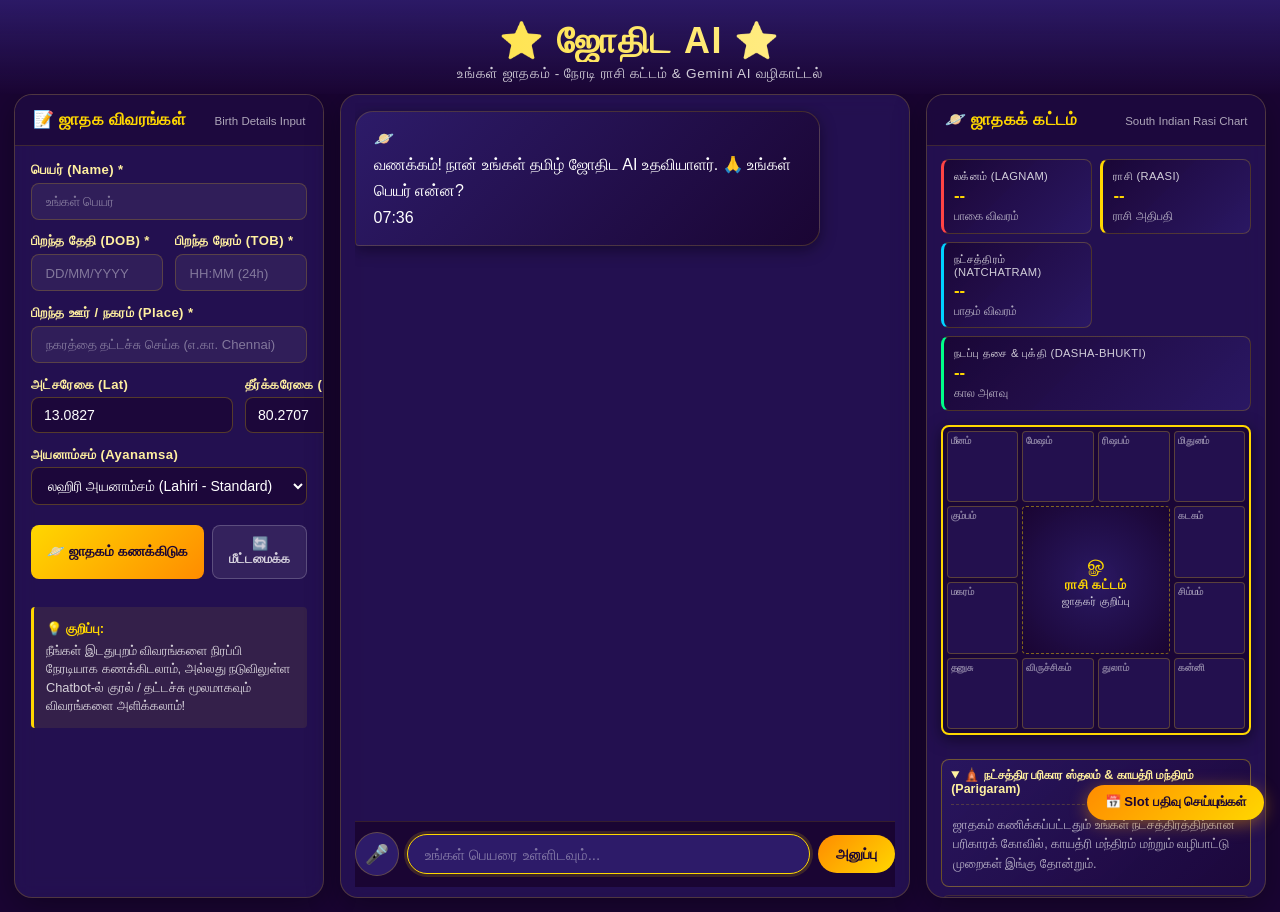
==== index.html @ 0ad0a8df "Initial commit: Vedic Astrology Chatbot with Gemini AI, Tamil Voice, 3-Panel UI, Parigaram & Admin P" ====
<!DOCTYPE html>
<html lang="ta">

<head>
  <meta charset="UTF-8">
  <meta name="viewport" content="width=device-width, initial-scale=1.0, maximum-scale=1.0, user-scalable=no">
  <meta name="theme-color" content="#1a0533">
  <title>ஜோதிடம் - AI Chatbot & ஜாதகக் கட்டம்</title>
  <link rel="icon" href="data:image/svg+xml,<svg xmlns=%22http://www.w3.org/2000/svg%22 viewBox=%220 0 100 100%22><text y=%22.9em%22 font-size=%2290%22>⭐</text></svg>">
  <link rel="stylesheet" href="assets/css/style.css">
</head>

<body>

  <!-- Sparkle particle container -->
  <div class="sparkle-container" id="sparkleContainer"></div>

  <!-- Header -->
  <header class="header">
    <div class="header-inner">
      <h1 class="shimmer-title">⭐ ஜோதிட AI ⭐</h1>
      <p class="subtitle">உங்கள் ஜாதகம் - நேரடி ராசி கட்டம் & Gemini AI வழிகாட்டல்</p>
    </div>

    <!-- Mobile Navigation Tabs (visible on screens <= 992px) -->
    <nav class="mobile-tabs" id="mobileTabs" aria-label="Mobile Navigation">
      <button type="button" class="tab-btn" data-target="inputPanel">📝 விவரங்கள்</button>
      <button type="button" class="tab-btn active" data-target="chatPanel">💬 உரையாடல்</button>
      <button type="button" class="tab-btn" data-target="kattamPanel">🪐 ராசி கட்டம்</button>
    </nav>
  </header>

  <!-- 3-Panel Dashboard Layout -->
  <main class="astro-dashboard-layout">

    <!-- ========================================================
         LEFT PANEL: Data Input Screen (ஜாதக விவரங்கள் உள்ளீடு)
         ======================================================== -->
    <aside class="dashboard-panel left-panel" id="inputPanel">
      <div class="panel-header">
        <h2>📝 ஜாதக விவரங்கள்</h2>
        <span class="panel-sub">Birth Details Input</span>
      </div>

      <form id="leftInputForm" class="left-form" autocomplete="off" onsubmit="return false;">
        <div class="form-field">
          <label for="lpName">பெயர் (Name) *</label>
          <input type="text" id="lpName" placeholder="உங்கள் பெயர்" required>
        </div>

        <div class="form-row">
          <div class="form-field">
            <label for="lpDob">பிறந்த தேதி (DOB) *</label>
            <input type="text" id="lpDob" placeholder="DD/MM/YYYY" required>
          </div>
          <div class="form-field">
            <label for="lpTob">பிறந்த நேரம் (TOB) *</label>
            <input type="text" id="lpTob" placeholder="HH:MM (24h)" required>
          </div>
        </div>

        <div class="form-field" style="position: relative;">
          <label for="lpPob">பிறந்த ஊர் / நகரம் (Place) *</label>
          <input type="text" id="lpPob" placeholder="நகரத்தை தட்டச்சு செய்க (எ.கா. Chennai)" required>
          <div id="leftCityDropdown" class="city-dropdown hidden"></div>
        </div>

        <div class="form-row">
          <div class="form-field">
            <label for="lpLat">அட்சரேகை (Lat)</label>
            <input type="number" step="0.0001" id="lpLat" placeholder="13.0827" value="13.0827">
          </div>
          <div class="form-field">
            <label for="lpLon">தீர்க்கரேகை (Lon)</label>
            <input type="number" step="0.0001" id="lpLon" placeholder="80.2707" value="80.2707">
          </div>
        </div>

        <div class="form-field">
          <label for="lpAyan">அயனாம்சம் (Ayanamsa)</label>
          <select id="lpAyan">
            <option value="lahiri" selected>லஹிரி அயனாம்சம் (Lahiri - Standard)</option>
            <option value="kp">KP அயனாம்சம் (KP Krishnamurti)</option>
          </select>
        </div>

        <div class="left-btn-group">
          <button type="button" id="leftCalcBtn" class="btn-calc">
            🪐 ஜாதகம் கணக்கிடுக
          </button>
          <button type="button" id="leftResetBtn" class="btn-reset">
            🔄 மீட்டமைக்க
          </button>
        </div>
      </form>

      <!-- Quick Tips Card -->
      <div class="quick-tips-card">
        <h4>💡 குறிப்பு:</h4>
        <p>நீங்கள் இடதுபுறம் விவரங்களை நிரப்பி நேரடியாக கணக்கிடலாம், அல்லது நடுவிலுள்ள Chatbot-ல் குரல் / தட்டச்சு மூலமாகவும் விவரங்களை அளிக்கலாம்!</p>
      </div>
    </aside>

    <!-- ========================================================
         CENTER PANEL: Chatbot Screen (உரையாடல் பகுதி)
         ======================================================== -->
    <section class="dashboard-panel center-panel active-mobile-panel" id="chatPanel">
      <div class="chat-container">
        <div id="chatMessages" class="chat-messages"></div>

        <!-- City autocomplete dropdown inside chat -->
        <div id="cityDropdown" class="city-dropdown hidden"></div>

        <!-- 5-Second Voice Silence Countdown Banner -->
        <div id="voiceCountdownBanner" class="voice-countdown-banner hidden">
          <span class="countdown-pulse">🔴</span>
          <span id="voiceCountdownText">குரல் கேட்கப்படுகிறது... பேசுங்கள்</span>
          <button type="button" id="voiceSendNowBtn" class="btn-voice-send-now">உடனே அனுப்பு ↵</button>
        </div>

        <!-- Chat input area -->
        <div class="chat-input-area">
          <button type="button" id="micBtn" class="mic-btn" title="குரல் உள்ளீடு / Voice input (ta-IN)">🎤</button>
          <input type="text" id="userInput" placeholder="உங்கள் கேள்வியை தட்டச்சு செய்யவும் அல்லது பேசவும்..." autocomplete="off"
            autocorrect="off" spellcheck="false">
          <button type="button" id="sendBtn" class="send-btn">அனுப்பு</button>
        </div>

        <!-- Typing indicator -->
        <div id="typingDots" class="typing-dots hidden">
          <span></span><span></span><span></span>
        </div>
      </div>
    </section>

    <!-- ========================================================
         RIGHT PANEL: Jadhagam Kattam & Tamil Details (ராசி கட்டம்)
         ======================================================== -->
    <aside class="dashboard-panel right-panel" id="kattamPanel">
      <div class="panel-header">
        <h2>🪐 ஜாதகக் கட்டம்</h2>
        <span class="panel-sub">South Indian Rasi Chart</span>
      </div>

      <!-- Prominent Tamil Astrology Cards: Raasi, Natchatram, Laknam, Dasha -->
      <div class="astrometa-grid">
        <div class="astrometa-card lagnam-card">
          <div class="meta-label">லக்னம் (Lagnam)</div>
          <div class="meta-val" id="metaLaknam">--</div>
          <div class="meta-sub" id="metaLaknamSub">பாகை விவரம்</div>
        </div>

        <div class="astrometa-card raasi-card">
          <div class="meta-label">ராசி (Raasi)</div>
          <div class="meta-val" id="metaRaasi">--</div>
          <div class="meta-sub" id="metaRaasiLord">ராசி அதிபதி</div>
        </div>

        <div class="astrometa-card natchatram-card">
          <div class="meta-label">நட்சத்திரம் (Natchatram)</div>
          <div class="meta-val" id="metaNatchatram">--</div>
          <div class="meta-sub" id="metaNatchatramPada">பாதம் விவரம்</div>
        </div>

        <div class="astrometa-card dasha-card">
          <div class="meta-label">நடப்பு தசை & புக்தி (Dasha-Bhukti)</div>
          <div class="meta-val" id="metaDasha">--</div>
          <div class="meta-sub" id="metaDashaEnd">கால அளவு</div>
        </div>
      </div>

      <!-- Traditional South Indian 4x4 Rasi Kattam (தென்னிந்திய முறை ராசி கட்டம்) -->
      <div class="kattam-wrapper">
        <div class="south-indian-chart" id="southIndianChart">
          <!-- Row 1 -->
          <div class="chart-cell cell-11" data-sign="11" id="cell-11">
            <span class="cell-sign-name">மீனம்</span>
            <div class="cell-planets" id="planets-11"></div>
          </div>
          <div class="chart-cell cell-0" data-sign="0" id="cell-0">
            <span class="cell-sign-name">மேஷம்</span>
            <div class="cell-planets" id="planets-0"></div>
          </div>
          <div class="chart-cell cell-1" data-sign="1" id="cell-1">
            <span class="cell-sign-name">ரிஷபம்</span>
            <div class="cell-planets" id="planets-1"></div>
          </div>
          <div class="chart-cell cell-2" data-sign="2" id="cell-2">
            <span class="cell-sign-name">மிதுனம்</span>
            <div class="cell-planets" id="planets-2"></div>
          </div>

          <!-- Row 2 -->
          <div class="chart-cell cell-10" data-sign="10" id="cell-10">
            <span class="cell-sign-name">கும்பம்</span>
            <div class="cell-planets" id="planets-10"></div>
          </div>
          <!-- Center 2x2 cell -->
          <div class="chart-cell chart-center">
            <div class="center-content">
              <span class="center-om">ௐ</span>
              <span class="center-title">ராசி கட்டம்</span>
              <span class="center-native" id="centerNativeName">ஜாதகர் குறிப்பு</span>
            </div>
          </div>
          <div class="chart-cell cell-3" data-sign="3" id="cell-3">
            <span class="cell-sign-name">கடகம்</span>
            <div class="cell-planets" id="planets-3"></div>
          </div>

          <!-- Row 3 -->
          <div class="chart-cell cell-9" data-sign="9" id="cell-9">
            <span class="cell-sign-name">மகரம்</span>
            <div class="cell-planets" id="planets-9"></div>
          </div>
          <div class="chart-cell cell-4" data-sign="4" id="cell-4">
            <span class="cell-sign-name">சிம்மம்</span>
            <div class="cell-planets" id="planets-4"></div>
          </div>

          <!-- Row 4 -->
          <div class="chart-cell cell-8" data-sign="8" id="cell-8">
            <span class="cell-sign-name">தனுசு</span>
            <div class="cell-planets" id="planets-8"></div>
          </div>
          <div class="chart-cell cell-7" data-sign="7" id="cell-7">
            <span class="cell-sign-name">விருச்சிகம்</span>
            <div class="cell-planets" id="planets-7"></div>
          </div>
          <div class="chart-cell cell-6" data-sign="6" id="cell-6">
            <span class="cell-sign-name">துலாம்</span>
            <div class="cell-planets" id="planets-6"></div>
          </div>
          <div class="chart-cell cell-5" data-sign="5" id="cell-5">
            <span class="cell-sign-name">கன்னி</span>
            <div class="cell-planets" id="planets-5"></div>
          </div>
        </div>
      </div>

      <!-- Graha Positions & Dosha Chips Summary -->
      <div class="kattam-footer">
        <div id="doshaBadges" class="dosha-badges-row"></div>

        <!-- 27 Nakshatra Parigaram Sthalam Card -->
        <details class="graha-details-accordion parigaram-accordion" id="parigaramAccordion" open>
          <summary>🛕 நட்சத்திர பரிகார ஸ்தலம் & காயத்ரி மந்திரம் (Parigaram)</summary>
          <div id="parigaramContainer" class="parigaram-card-body">
            <p style="color: rgba(255,255,255,0.65); font-size: 0.8rem; padding: 4px 0;">
              ஜாதகம் கணிக்கப்பட்டதும் உங்கள் நட்சத்திரத்திற்கான பரிகாரக் கோவில், காயத்ரி மந்திரம் மற்றும் வழிபாட்டு முறைகள் இங்கு தோன்றும்.
            </p>
          </div>
        </details>

        <details class="graha-details-accordion">
          <summary>🪐 கிரக நிலைகள் மற்றும் பாகைகள் (Planetary Longitudes)</summary>
          <div id="grahaDegreesTable" class="graha-table-container"></div>
        </details>
      </div>

    </aside>

  </main>

  <!-- Floating booking button -->
  <button id="floatingBookBtn" class="floating-book-btn" title="Slot பதிவு செய்யுங்கள்">
    📅 Slot பதிவு செய்யுங்கள்
  </button>

  <!-- Booking Modal -->
  <div id="bookingModal" class="modal hidden" role="dialog" aria-modal="true" aria-labelledby="modalTitle">
    <div class="modal-overlay" id="modalOverlay"></div>
    <div class="modal-content">
      <button class="modal-close" id="modalClose" aria-label="Close">✕</button>
      <h2 id="modalTitle">📅 ஜோதிட ஆலோசனை Slot பதிவு</h2>

      <!-- Step 1: Booking form -->
      <div id="bookingFormStep" class="modal-step">
        <form id="bookingForm" novalidate>
          <div class="form-group">
            <label for="bName">பெயர் *</label>
            <input type="text" id="bName" name="name" required placeholder="உங்கள் பெயர்">
          </div>
          <div class="form-group">
            <label for="bPhone">தொலைபேசி *</label>
            <input type="tel" id="bPhone" name="phone" required placeholder="+91 9XXXXXXXXX"
              pattern="[0-9+\s\-]{10,15}">
          </div>
          <div class="form-group">
            <label for="bEmail">மின்னஞ்சல்</label>
            <input type="email" id="bEmail" name="email" placeholder="your@email.com">
          </div>
          <div class="form-row">
            <div class="form-group">
              <label for="bDob">பிறந்த தேதி</label>
              <input type="text" id="bDob" name="dob" placeholder="DD/MM/YYYY" readonly>
            </div>
            <div class="form-group">
              <label for="bTob">பிறந்த நேரம்</label>
              <input type="text" id="bTob" name="tob" placeholder="HH:MM" readonly>
            </div>
          </div>
          <div class="form-group">
            <label for="bPob">பிறந்த இடம்</label>
            <input type="text" id="bPob" name="pob" placeholder="நகரம்" readonly>
          </div>
          <div class="form-row">
            <div class="form-group">
              <label for="bSlotDate">Slot தேதி *</label>
              <select id="bSlotDate" name="slot_date" required></select>
            </div>
            <div class="form-group">
              <label for="bSlotTime">Slot நேரம் *</label>
              <select id="bSlotTime" name="slot_time" required>
                <option value="">தேர்வு செய்யவும்</option>
                <option value="13:00">1:00 PM</option>
                <option value="13:30">1:30 PM</option>
                <option value="14:00">2:00 PM</option>
                <option value="14:30">2:30 PM</option>
                <option value="15:00">3:00 PM</option>
                <option value="15:30">3:30 PM</option>
                <option value="16:00">4:00 PM</option>
                <option value="16:30">4:30 PM</option>
                <option value="17:00">5:00 PM</option>
                <option value="17:30">5:30 PM</option>
                <option value="18:00">6:00 PM</option>
              </select>
            </div>
          </div>
          <div class="form-group">
            <label for="bQuestion">உங்கள் கேள்வி (விரும்பினால்)</label>
            <textarea id="bQuestion" name="question" rows="3"
              placeholder="திருமணம் / தொழில் / ஆரோக்யம்..."></textarea>
          </div>
          <div id="bookingError" class="form-error hidden"></div>
          <button type="submit" class="btn-primary" id="bookSubmitBtn">
            Slot பதிவு செய்யுங்கள் →
          </button>
        </form>
      </div>

      <!-- Step 2: Payment -->
      <div id="paymentStep" class="modal-step hidden">
        <div class="qr-section">
          <h3>✅ Slot பதிவு வெற்றிகரமாக முடிந்தது!</h3>
          <p id="bookingConfirmMsg" class="confirm-msg"></p>
          <hr>
          <h3>💳 UPI மூலம் கட்டணம் செலுத்துங்கள்</h3>
          <img src="assets/qr.png" alt="UPI QR Code" class="qr-img"
            onerror="this.src='data:image/svg+xml,<svg xmlns=%22http://www.w3.org/2000/svg%22 width=%22200%22 height=%22200%22><rect width=%22200%22 height=%22200%22 fill=%22%23f0f0f0%22/><text x=%2250%25%22 y=%2250%25%22 text-anchor=%22middle%22 dy=%22.3em%22 font-size=%2214%22>QR Placeholder</text></svg>'">
          <p class="upi-id">UPI ID: <strong>astrologer@upi</strong></p>
          <p class="upi-amount">தொகை: <strong>₹500</strong></p>
        </div>

        <div class="upload-section">
          <h4>💳 கட்டண விவரங்கள் & Screenshot (விருப்பமே / Optional)</h4>
          <p style="font-size: 0.8rem; color: rgba(255,255,255,0.75); margin-bottom: 0.75rem; line-height: 1.4;">
            கட்டணம் செலுத்திய பின் UPI Ref உள்ளிடலாம் அல்லது Screenshot பதிவேற்றலாம். (Screenshot கட்டாயமில்லை / Optional).
          </p>
          <div class="form-group">
            <label for="upiRef">UPI Reference Number (விரும்பினால்)</label>
            <input type="text" id="upiRef" placeholder="UPI Ref / Transaction ID (எ.கா. 4123XXXXXXXX)">
          </div>
          <div class="upload-drop-zone" id="uploadDropZone">
            <input type="file" id="screenshotInput" accept="image/jpeg,image/png,image/webp" hidden>
            <p>📷 Screenshot தேர்வு செய்யவும் (விரும்பினால்)</p>
            <button type="button" class="btn-secondary" id="pickFileBtn">கோப்பு தேர்வு</button>
            <p id="selectedFileName" class="file-name"></p>
          </div>
          <div id="uploadError" class="form-error hidden"></div>
          <button type="button" class="btn-primary" id="uploadBtn">
            உறுதிப்படுத்துக ✓ (Confirm Booking)
          </button>
        </div>

        <div id="paymentSuccessMsg" class="success-msg hidden">
          ✅ Payment screenshot பெறப்பட்டது. நாங்கள் சரிபார்த்து உறுதிப்படுத்துவோம்.
          <br>நன்றி! 🙏
        </div>
      </div>

    </div>
  </div>

  <!-- Hidden fields to carry chart data into booking -->
  <input type="hidden" id="chartLat" value="13.0827">
  <input type="hidden" id="chartLon" value="80.2707">
  <input type="hidden" id="chartTz" value="5.5">

  <!-- Astronomy library -->
  <script src="assets/js/astronomy.min.js"></script>

  <!-- KP Chart computation engine -->
  <script src="assets/js/chart.js"></script>

  <!-- Dosha analysis module -->
  <script src="assets/js/dosha.js"></script>

  <!-- Booking + payment UI -->
  <script src="assets/js/booking.js"></script>

  <!-- Main chat controller -->
  <script src="assets/js/chat.js"></script>

</body>

</html>
---- assets/css/style.css ----
/* ============================================================
   ASTRO CHATBOT — style.css
   Theme: Deep space purple/indigo bg, gold/saffron accents
   Mobile-first, smooth 60fps animations
   ============================================================ */

/* ---------- CSS custom properties ---------- */
:root {
  --bg-deep:      #1a0533;
  --bg-mid:       #2d1b69;
  --bg-card:      #3b2380;
  --gold:         #FFD700;
  --saffron:      #FF8C00;
  --gold-light:   #FFF0A0;
  --white:        #ffffff;
  --white-80:     rgba(255,255,255,0.80);
  --white-20:     rgba(255,255,255,0.20);
  --bubble-user-a:#FF8C00;
  --bubble-user-b:#FFD700;
  --bubble-bot-a: #2d1b69;
  --bubble-bot-b: #1a0533;
  --accent-red:   #ff3860;
  --radius-lg:    18px;
  --radius-md:    12px;
  --radius-sm:    8px;
  --shadow:       0 4px 24px rgba(0,0,0,0.45);
  --transition:   0.25s ease;
}

/* ---------- Reset & base ---------- */
*, *::before, *::after { box-sizing: border-box; margin: 0; padding: 0; }

html {
  font-size: 16px;
  scroll-behavior: smooth;
  -webkit-text-size-adjust: 100%;
}

body {
  font-family: 'Segoe UI', 'Noto Sans Tamil', Arial, sans-serif;
  background: var(--bg-deep);
  color: var(--white);
  min-height: 100dvh;
  display: flex;
  flex-direction: column;
  overflow-x: hidden;
  position: relative;
}

/* ============================================================
   SPARKLE PARTICLES
   ============================================================ */
.sparkle-container {
  position: fixed;
  inset: 0;
  pointer-events: none;
  z-index: 0;
  overflow: hidden;
}

.sparkle {
  position: absolute;
  width: 6px;
  height: 6px;
  border-radius: 50%;
  background: radial-gradient(circle, var(--gold) 0%, var(--saffron) 60%, transparent 100%);
  will-change: transform, opacity;
  animation: float-up 3s ease-out forwards;
}

.sparkle::after {
  content: '✦';
  position: absolute;
  top: -4px;
  left: -4px;
  font-size: 14px;
  color: var(--gold);
  opacity: 0.85;
}

@keyframes float-up {
  0%   { transform: translateY(0)   scale(1);   opacity: 0.9; }
  40%  { transform: translateY(-60px) scale(1.2); opacity: 0.7; }
  100% { transform: translateY(-160px) scale(0.4); opacity: 0; }
}

/* ============================================================
   STAR BURST ON CLICK / TAP
   ============================================================ */
.burst-star {
  position: fixed;
  width: 10px;
  height: 10px;
  border-radius: 50%;
  pointer-events: none;
  z-index: 9999;
  will-change: transform, opacity;
  background: var(--gold);
  animation: burst 0.6s ease-out forwards;
}

@keyframes burst {
  0%   { transform: translate(0, 0) scale(1);   opacity: 1; }
  100% { transform: translate(var(--tx), var(--ty)) scale(0.2); opacity: 0; }
}

/* ============================================================
   HEADER
   ============================================================ */
.header {
  position: relative;
  z-index: 10;
  text-align: center;
  padding: 1.25rem 1rem 0.75rem;
  background: linear-gradient(180deg, rgba(45,27,105,0.95) 0%, transparent 100%);
  user-select: none;
}

.shimmer-title {
  font-size: clamp(1.5rem, 5vw, 2.25rem);
  font-weight: 800;
  letter-spacing: 0.04em;
  background: linear-gradient(90deg, var(--gold) 0%, var(--white) 40%, var(--gold) 55%, var(--saffron) 80%, var(--gold) 100%);
  background-size: 300% 100%;
  -webkit-background-clip: text;
  -webkit-text-fill-color: transparent;
  background-clip: text;
  animation: shimmer 3.5s linear infinite;
  will-change: background-position;
}

@keyframes shimmer {
  0%   { background-position: 200% center; }
  100% { background-position: -200% center; }
}

.subtitle {
  color: var(--white-80);
  font-size: 0.85rem;
  margin-top: 0.25rem;
  letter-spacing: 0.05em;
}

/* ============================================================
   MOBILE NAVIGATION TABS (visible <= 992px)
   ============================================================ */
.mobile-tabs {
  display: none;
  gap: 6px;
  justify-content: center;
  margin-top: 0.65rem;
}

.mobile-tabs .tab-btn {
  background: rgba(45, 27, 105, 0.7);
  border: 1px solid rgba(255, 215, 0, 0.25);
  color: var(--white-80);
  padding: 6px 14px;
  border-radius: 20px;
  font-size: 0.85rem;
  font-weight: 600;
  cursor: pointer;
  transition: all var(--transition);
}

.mobile-tabs .tab-btn.active {
  background: linear-gradient(135deg, var(--gold) 0%, var(--saffron) 100%);
  color: var(--bg-deep);
  border-color: var(--gold);
  box-shadow: 0 0 12px rgba(255, 215, 0, 0.4);
}

/* ============================================================
   3-PANEL DASHBOARD LAYOUT
   ============================================================ */
.astro-dashboard-layout {
  position: relative;
  z-index: 10;
  display: grid;
  grid-template-columns: 310px 1fr 340px;
  gap: 16px;
  max-width: 1520px;
  margin: 0 auto;
  width: 100%;
  height: calc(100dvh - 82px);
  padding: 0 14px 14px;
  overflow: hidden;
}

.dashboard-panel {
  background: rgba(45, 27, 105, 0.55);
  backdrop-filter: blur(10px);
  -webkit-backdrop-filter: blur(10px);
  border: 1px solid rgba(255, 215, 0, 0.2);
  border-radius: var(--radius-lg);
  display: flex;
  flex-direction: column;
  overflow: hidden;
  box-shadow: 0 8px 32px rgba(0, 0, 0, 0.35);
  min-height: 0;
}

.panel-header {
  padding: 0.9rem 1.1rem;
  background: rgba(26, 5, 51, 0.6);
  border-bottom: 1px solid rgba(255, 215, 0, 0.15);
  display: flex;
  align-items: baseline;
  justify-content: space-between;
}

.panel-header h2 {
  font-size: 1.05rem;
  color: var(--gold);
  font-weight: 700;
  letter-spacing: 0.02em;
}

.panel-header .panel-sub {
  font-size: 0.72rem;
  color: var(--white-80);
  opacity: 0.8;
}

/* ============================================================
   LEFT PANEL: DATA INPUT SCREEN
   ============================================================ */
.left-panel {
  overflow-y: auto;
  scrollbar-width: thin;
  scrollbar-color: rgba(255, 215, 0, 0.3) transparent;
}

.left-panel::-webkit-scrollbar { width: 4px; }
.left-panel::-webkit-scrollbar-thumb { background: rgba(255, 215, 0, 0.3); border-radius: 4px; }

.left-form {
  padding: 1rem;
  display: flex;
  flex-direction: column;
  gap: 0.85rem;
}

.form-field {
  display: flex;
  flex-direction: column;
  gap: 0.3rem;
  position: relative;
}

.form-field label {
  font-size: 0.82rem;
  color: var(--gold-light);
  font-weight: 600;
}

.form-field input,
.form-field select {
  background: rgba(26, 5, 51, 0.7);
  border: 1px solid rgba(255, 215, 0, 0.25);
  border-radius: var(--radius-sm);
  color: #fff;
  padding: 0.55rem 0.75rem;
  font-size: 0.88rem;
  outline: none;
  transition: border-color var(--transition);
}

.form-field input:focus,
.form-field select:focus {
  border-color: var(--gold);
  box-shadow: 0 0 8px rgba(255, 215, 0, 0.25);
}

.form-field input::placeholder {
  color: rgba(255, 255, 255, 0.4);
  font-size: 0.82rem;
}

.form-field select option {
  background: var(--bg-deep);
  color: #fff;
}

.left-btn-group {
  display: flex;
  gap: 8px;
  margin-top: 0.4rem;
}

.btn-calc {
  flex: 2;
  background: linear-gradient(135deg, var(--gold) 0%, var(--saffron) 100%);
  color: var(--bg-deep);
  border: none;
  border-radius: var(--radius-sm);
  padding: 0.65rem 0.8rem;
  font-weight: 700;
  font-size: 0.88rem;
  cursor: pointer;
  transition: transform var(--transition), box-shadow var(--transition);
}

.btn-calc:hover {
  transform: translateY(-1px);
  box-shadow: 0 4px 14px rgba(255, 215, 0, 0.45);
}

.btn-reset {
  flex: 1;
  background: rgba(255, 255, 255, 0.08);
  border: 1px solid rgba(255, 255, 255, 0.2);
  color: var(--white-80);
  border-radius: var(--radius-sm);
  padding: 0.65rem 0.6rem;
  font-size: 0.82rem;
  font-weight: 600;
  cursor: pointer;
  transition: all var(--transition);
}

.btn-reset:hover {
  background: rgba(255, 255, 255, 0.15);
  color: #fff;
}

.quick-tips-card {
  margin: 0.75rem 1rem 1rem;
  padding: 0.75rem;
  background: rgba(255, 215, 0, 0.08);
  border-left: 3px solid var(--gold);
  border-radius: 4px;
  font-size: 0.8rem;
  line-height: 1.45;
}

.quick-tips-card h4 {
  color: var(--gold);
  font-size: 0.82rem;
  margin-bottom: 0.25rem;
}

.quick-tips-card p {
  color: var(--white-80);
}

/* ============================================================
   CENTER PANEL: CHAT SCREEN
   ============================================================ */
.center-panel {
  display: flex;
  flex-direction: column;
}

.center-panel .chat-container {
  height: 100%;
  max-width: 100%;
  padding: 0.5rem 0.85rem 0.65rem;
}

.center-panel .chat-messages {
  max-height: none;
}

/* 5-Second Voice Silence Countdown Banner */
.voice-countdown-banner {
  display: flex;
  align-items: center;
  justify-content: space-between;
  gap: 10px;
  background: linear-gradient(90deg, rgba(220, 20, 60, 0.35) 0%, rgba(255, 140, 0, 0.25) 100%);
  border: 1px solid rgba(255, 80, 80, 0.6);
  border-radius: var(--radius-md);
  padding: 0.5rem 0.85rem;
  margin-bottom: 0.5rem;
  animation: msg-in 0.25s ease-out;
}

.countdown-pulse {
  display: inline-block;
  font-size: 0.9rem;
  animation: pulse-ring 1s infinite;
}

@keyframes pulse-ring {
  0% { transform: scale(0.9); opacity: 0.7; }
  50% { transform: scale(1.2); opacity: 1; }
  100% { transform: scale(0.9); opacity: 0.7; }
}

#voiceCountdownText {
  flex: 1;
  font-size: 0.85rem;
  color: #fff;
  font-weight: 500;
}

.btn-voice-send-now {
  background: var(--gold);
  color: var(--bg-deep);
  border: none;
  border-radius: 20px;
  padding: 4px 12px;
  font-size: 0.78rem;
  font-weight: 700;
  cursor: pointer;
  white-space: nowrap;
  transition: transform 0.15s ease;
}

.btn-voice-send-now:hover {
  transform: scale(1.05);
}

/* ============================================================
   RIGHT PANEL: JADHAGAM KATTAM & TAMIL DETAILS
   ============================================================ */
.right-panel {
  overflow-y: auto;
  scrollbar-width: thin;
  scrollbar-color: rgba(255, 215, 0, 0.3) transparent;
  padding-bottom: 1rem;
}

.right-panel::-webkit-scrollbar { width: 4px; }
.right-panel::-webkit-scrollbar-thumb { background: rgba(255, 215, 0, 0.3); border-radius: 4px; }

/* Prominent Tamil Astrology Cards */
.astrometa-grid {
  display: grid;
  grid-template-columns: 1fr 1fr;
  gap: 8px;
  padding: 0.85rem;
}

.astrometa-card {
  background: linear-gradient(135deg, rgba(26, 5, 51, 0.85) 0%, rgba(45, 27, 105, 0.8) 100%);
  border: 1px solid rgba(255, 215, 0, 0.22);
  border-radius: var(--radius-sm);
  padding: 0.6rem 0.65rem;
  display: flex;
  flex-direction: column;
  transition: transform 0.2s ease, border-color 0.2s ease;
}

.astrometa-card:hover {
  transform: translateY(-2px);
  border-color: var(--gold);
}

.lagnam-card { border-left: 3px solid #ff4444; }
.raasi-card { border-left: 3px solid #FFD700; }
.natchatram-card { border-left: 3px solid #00d2ff; }
.dasha-card { border-left: 3px solid #00ff88; grid-column: 1 / span 2; }

.astrometa-card .meta-label {
  font-size: 0.7rem;
  color: var(--white-80);
  text-transform: uppercase;
  letter-spacing: 0.03em;
  margin-bottom: 0.2rem;
}

.astrometa-card .meta-val {
  font-size: 1.05rem;
  font-weight: 800;
  color: var(--gold);
  line-height: 1.25;
}

.astrometa-card .meta-sub {
  font-size: 0.72rem;
  color: rgba(255, 255, 255, 0.65);
  margin-top: 0.2rem;
}

/* South Indian 4x4 Rasi Kattam */
.kattam-wrapper {
  padding: 0 0.85rem;
  display: flex;
  justify-content: center;
}

.south-indian-chart {
  display: grid;
  grid-template-columns: repeat(4, 1fr);
  grid-template-rows: repeat(4, 1fr);
  gap: 4px;
  width: 100%;
  max-width: 320px;
  aspect-ratio: 1;
  background: rgba(26, 5, 51, 0.85);
  border: 2px solid var(--gold);
  border-radius: 8px;
  padding: 4px;
  box-shadow: 0 4px 16px rgba(0, 0, 0, 0.5);
}

.chart-cell {
  background: rgba(45, 27, 105, 0.5);
  border: 1px solid rgba(255, 215, 0, 0.25);
  border-radius: 4px;
  position: relative;
  padding: 3px;
  display: flex;
  flex-direction: column;
  overflow: hidden;
  min-height: 58px;
  transition: background 0.2s ease, border-color 0.2s ease;
}

.chart-cell:hover {
  background: rgba(45, 27, 105, 0.85);
  border-color: rgba(255, 215, 0, 0.6);
}

.cell-sign-name {
  font-size: 0.62rem;
  color: rgba(255, 255, 255, 0.45);
  font-weight: 600;
  letter-spacing: -0.01em;
  display: block;
}

.cell-lagna {
  background: rgba(255, 68, 68, 0.22) !important;
  border-color: #ff5555 !important;
  box-shadow: inset 0 0 8px rgba(255, 85, 85, 0.45);
}

.lagna-badge {
  position: absolute;
  top: 2px;
  right: 2px;
  background: #ff3333;
  color: #fff;
  font-size: 0.58rem;
  font-weight: 800;
  padding: 1px 4px;
  border-radius: 3px;
  box-shadow: 0 0 6px rgba(255, 50, 50, 0.8);
}

.cell-planets {
  display: flex;
  flex-wrap: wrap;
  gap: 2px;
  margin-top: auto;
  padding-top: 2px;
}

.planet-tag {
  background: rgba(255, 215, 0, 0.18);
  border: 1px solid rgba(255, 215, 0, 0.4);
  color: var(--gold);
  font-size: 0.62rem;
  font-weight: 700;
  padding: 1px 3px;
  border-radius: 3px;
  line-height: 1.1;
}

.planet-tag.retro {
  color: #ff9955;
  border-color: #ff9955;
}

.chart-center {
  grid-column: 2 / span 2;
  grid-row: 2 / span 2;
  background: radial-gradient(circle, rgba(45, 27, 105, 0.9) 0%, rgba(26, 5, 51, 0.95) 100%);
  border: 1px dashed rgba(255, 215, 0, 0.45);
  display: flex;
  align-items: center;
  justify-content: center;
  text-align: center;
}

.center-content {
  display: flex;
  flex-direction: column;
  align-items: center;
  gap: 2px;
}

.center-om {
  font-size: 1.4rem;
  color: var(--gold);
  line-height: 1;
}

.center-title {
  font-size: 0.82rem;
  font-weight: 800;
  color: var(--gold);
  letter-spacing: 0.03em;
}

.center-native {
  font-size: 0.68rem;
  color: var(--white-80);
  max-width: 100px;
  overflow: hidden;
  text-overflow: ellipsis;
  white-space: nowrap;
}

/* Kattam Footer: Doshas & Planetary Degrees */
.kattam-footer {
  padding: 0.75rem 0.85rem 0;
  display: flex;
  flex-direction: column;
  gap: 8px;
}

.dosha-badges-row {
  display: flex;
  flex-wrap: wrap;
  gap: 5px;
}

.dosha-pill {
  font-size: 0.7rem;
  padding: 3px 8px;
  border-radius: 12px;
  font-weight: 600;
}

.dosha-pill.positive {
  background: rgba(0, 200, 100, 0.15);
  border: 1px solid rgba(0, 200, 100, 0.4);
  color: #90ffb0;
}

.dosha-pill.neutral {
  background: rgba(255, 215, 0, 0.15);
  border: 1px solid rgba(255, 215, 0, 0.4);
  color: var(--gold);
}

.dosha-pill.warning {
  background: rgba(255, 60, 60, 0.15);
  border: 1px solid rgba(255, 60, 60, 0.4);
  color: #ff9999;
}

.graha-details-accordion {
  background: rgba(26, 5, 51, 0.4);
  border: 1px solid rgba(255, 215, 0, 0.15);
  border-radius: var(--radius-sm);
  padding: 0.4rem 0.6rem;
  font-size: 0.78rem;
}

.graha-details-accordion summary {
  color: var(--gold-light);
  font-weight: 600;
  cursor: pointer;
  outline: none;
}

/* 27 Nakshatra Parigaram Card Styling */
.parigaram-accordion {
  border-color: rgba(255, 215, 0, 0.35);
  background: linear-gradient(135deg, rgba(45, 27, 105, 0.6) 0%, rgba(26, 5, 51, 0.7) 100%);
  margin-top: 4px;
}

.parigaram-card-body {
  margin-top: 0.5rem;
  padding: 0.4rem 0.1rem 0.2rem;
  font-size: 0.8rem;
  line-height: 1.5;
  border-top: 1px dashed rgba(255, 215, 0, 0.2);
}

.parigaram-temple-name {
  font-size: 0.88rem;
  font-weight: 700;
  color: var(--gold);
  margin-bottom: 2px;
}

.parigaram-temple-place {
  font-size: 0.76rem;
  color: #00d2ff;
  margin-bottom: 6px;
}

.parigaram-item {
  margin-bottom: 6px;
}

.parigaram-label {
  font-weight: 600;
  color: var(--gold-light);
  font-size: 0.75rem;
}

.parigaram-gayatri-box {
  background: rgba(26, 5, 51, 0.65);
  border: 1px solid rgba(0, 210, 255, 0.3);
  border-radius: 6px;
  padding: 6px 8px;
  margin: 6px 0;
  font-size: 0.76rem;
  color: #a5f3fc;
  font-weight: 600;
  line-height: 1.4;
}

.parigaram-remedy-box {
  background: rgba(0, 200, 100, 0.1);
  border-left: 3px solid #00ff88;
  border-radius: 4px;
  padding: 6px 8px;
  margin-top: 6px;
  font-size: 0.78rem;
  color: #d1fae5;
}

.graha-table-container {
  margin-top: 0.5rem;
  overflow-x: auto;
}

.graha-table {
  width: 100%;
  border-collapse: collapse;
  font-size: 0.72rem;
}

.graha-table th {
  background: rgba(45, 27, 105, 0.8);
  color: var(--gold);
  padding: 4px 6px;
  text-align: left;
  border-bottom: 1px solid rgba(255, 215, 0, 0.2);
}

.graha-table td {
  padding: 4px 6px;
  border-bottom: 1px solid rgba(255, 255, 255, 0.08);
  color: var(--white-80);
}

.graha-table tr:hover td {
  background: rgba(255, 215, 0, 0.05);
}

/* ============================================================
   CHAT CONTAINER
   ============================================================ */
.chat-container {
  position: relative;
  z-index: 10;
  flex: 1;
  display: flex;
  flex-direction: column;
  max-width: 720px;
  width: 100%;
  margin: 0 auto;
  padding: 0.5rem 0.75rem 0;
}

/* ---------- Message list ---------- */
.chat-messages {
  flex: 1;
  overflow-y: auto;
  padding: 0.5rem 0 1rem;
  display: flex;
  flex-direction: column;
  gap: 0.75rem;
  /* smooth momentum scroll on iOS */
  -webkit-overflow-scrolling: touch;
  scrollbar-width: thin;
  scrollbar-color: var(--bg-card) transparent;
  min-height: 0;
  max-height: calc(100dvh - 220px);
}

.chat-messages::-webkit-scrollbar { width: 4px; }
.chat-messages::-webkit-scrollbar-thumb { background: var(--bg-card); border-radius: 99px; }

/* ---------- Individual message ---------- */
.message {
  max-width: 86%;
  padding: 0.85rem 1.1rem;
  border-radius: var(--radius-lg);
  line-height: 1.65;
  font-size: 0.95rem;
  word-break: break-word;
  animation: msg-in 0.3s ease-out both;
  will-change: transform, opacity;
  position: relative;
}

@keyframes msg-in {
  from { opacity: 0; transform: translateY(12px); }
  to   { opacity: 1; transform: translateY(0); }
}

/* User bubble — right, gold/saffron gradient */
.message.user {
  align-self: flex-end;
  background: linear-gradient(135deg, var(--bubble-user-a) 0%, var(--bubble-user-b) 100%);
  color: var(--bg-deep);
  border-bottom-right-radius: 4px;
  font-weight: 500;
  box-shadow: 0 2px 12px rgba(255,165,0,0.35);
  white-space: pre-wrap;
}

/* Bot bubble — left, dark purple/indigo */
.message.bot {
  align-self: flex-start;
  background: linear-gradient(135deg, var(--bubble-bot-a) 0%, var(--bubble-bot-b) 100%);
  color: var(--white);
  border-bottom-left-radius: 4px;
  border: 1px solid rgba(255,215,0,0.18);
  box-shadow: 0 4px 16px rgba(0,0,0,0.4);
}

.message.bot a {
  color: var(--gold);
  text-decoration: underline;
}

.bot-heading {
  color: var(--gold);
  margin: 0.65rem 0 0.35rem;
  font-weight: 700;
  letter-spacing: 0.02em;
}

h3.bot-heading {
  font-size: 1.05rem;
  border-bottom: 1px solid rgba(255,215,0,0.2);
  padding-bottom: 3px;
}

h4.bot-heading {
  font-size: 0.98rem;
}

.message.bot strong {
  color: var(--gold-light);
  font-weight: 700;
}

.bot-list {
  margin: 0.35rem 0 0.5rem 1.25rem;
  padding-left: 0.2rem;
}

.bot-list li {
  margin-bottom: 0.3rem;
  line-height: 1.55;
}

/* ---------- Typing dots ---------- */
.typing-dots {
  display: flex;
  align-items: center;
  gap: 6px;
  padding: 0.6rem 1rem;
  align-self: flex-start;
  background: var(--bubble-bot-a);
  border-radius: var(--radius-lg);
  border-bottom-left-radius: 4px;
  margin: 0 0 0.5rem;
  width: fit-content;
}

.typing-dots span {
  width: 8px;
  height: 8px;
  border-radius: 50%;
  background: var(--gold);
  display: block;
  will-change: transform;
  animation: bounce-dot 1.2s ease-in-out infinite;
}

.typing-dots span:nth-child(2) { animation-delay: 0.2s; }
.typing-dots span:nth-child(3) { animation-delay: 0.4s; }

@keyframes bounce-dot {
  0%, 80%, 100% { transform: translateY(0);   opacity: 0.5; }
  40%            { transform: translateY(-8px); opacity: 1; }
}

/* ============================================================
   CHAT INPUT AREA
   ============================================================ */
.chat-input-area {
  display: flex;
  align-items: center;
  gap: 0.5rem;
  padding: 0.65rem 0;
  position: sticky;
  bottom: 0;
  background: var(--bg-deep);
  border-top: 1px solid rgba(255,215,0,0.12);
  z-index: 20;
}

#userInput {
  flex: 1;
  background: var(--bg-mid);
  border: 1.5px solid rgba(255,215,0,0.25);
  border-radius: 999px;
  padding: 0.65rem 1.1rem;
  color: var(--white);
  font-size: 0.95rem;
  outline: none;
  transition: border-color var(--transition), box-shadow var(--transition);
  font-family: inherit;
}

#userInput::placeholder { color: rgba(255,255,255,0.4); }

#userInput:focus {
  border-color: var(--gold);
  box-shadow: 0 0 0 3px rgba(255,215,0,0.15);
}

/* ---------- Send button ---------- */
.send-btn {
  background: linear-gradient(135deg, var(--saffron), var(--gold));
  color: var(--bg-deep);
  border: none;
  border-radius: 999px;
  padding: 0.65rem 1.15rem;
  font-weight: 700;
  font-size: 0.9rem;
  cursor: pointer;
  transition: filter var(--transition), transform var(--transition);
  white-space: nowrap;
  font-family: inherit;
}

.send-btn:hover  { filter: brightness(1.12); }
.send-btn:active { transform: scale(0.95); }

/* ---------- Mic button ---------- */
.mic-btn {
  background: var(--bg-mid);
  border: 1.5px solid rgba(255,215,0,0.25);
  border-radius: 50%;
  width: 44px;
  height: 44px;
  font-size: 1.2rem;
  cursor: pointer;
  display: flex;
  align-items: center;
  justify-content: center;
  flex-shrink: 0;
  transition: border-color var(--transition), box-shadow var(--transition), background var(--transition);
  will-change: box-shadow;
}

.mic-btn:hover { border-color: var(--gold); }

/* Pulsing red glow when listening */
.mic-btn.listening {
  border-color: var(--accent-red);
  background: rgba(255,56,96,0.15);
  animation: mic-pulse 1s ease-in-out infinite;
}

@keyframes mic-pulse {
  0%, 100% { box-shadow: 0 0 0 0   rgba(255,56,96,0.6); }
  50%       { box-shadow: 0 0 0 10px rgba(255,56,96,0);   }
}

/* ============================================================
   CITY AUTOCOMPLETE DROPDOWN
   ============================================================ */
.city-dropdown {
  position: absolute;
  bottom: 100%;
  left: 0;
  right: 0;
  background: var(--bg-card);
  border: 1px solid rgba(255,215,0,0.25);
  border-radius: var(--radius-md);
  max-height: 200px;
  overflow-y: auto;
  z-index: 100;
  box-shadow: var(--shadow);
}

.city-option {
  padding: 0.65rem 1rem;
  cursor: pointer;
  font-size: 0.9rem;
  transition: background var(--transition);
  border-bottom: 1px solid rgba(255,255,255,0.06);
}

.city-option:hover { background: rgba(255,215,0,0.12); }
.city-option:last-child { border-bottom: none; }

/* ============================================================
   CHART SUMMARY (bot bubble inner HTML)
   ============================================================ */
.chart-summary {
  font-size: 0.88rem;
  line-height: 1.7;
}

.chart-summary table {
  width: 100%;
  border-collapse: collapse;
  margin-bottom: 0.75rem;
}

.chart-summary th,
.chart-summary td {
  padding: 0.35rem 0.55rem;
  text-align: left;
  border-bottom: 1px solid rgba(255,255,255,0.1);
}

.chart-summary th {
  color: var(--gold);
  font-weight: 600;
  white-space: nowrap;
  width: 42%;
}

.chart-summary td { color: var(--white-80); }

/* Dosha warning chips */
.dosha-list {
  display: flex;
  flex-wrap: wrap;
  gap: 0.4rem;
  margin: 0.5rem 0 0.75rem;
}

.dosha-chip {
  background: rgba(255,56,96,0.2);
  border: 1px solid rgba(255,56,96,0.5);
  border-radius: 999px;
  padding: 0.2rem 0.65rem;
  font-size: 0.78rem;
  color: #ffaaaa;
}

.dosha-chip.none {
  background: rgba(0,200,100,0.15);
  border-color: rgba(0,200,100,0.4);
  color: #90ffb0;
}

/* Planets grid */
.planets-grid {
  display: grid;
  grid-template-columns: repeat(auto-fill, minmax(100px, 1fr));
  gap: 0.4rem;
  margin-top: 0.5rem;
}

.planet-card {
  background: rgba(255,255,255,0.06);
  border: 1px solid rgba(255,215,0,0.12);
  border-radius: var(--radius-sm);
  padding: 0.35rem 0.5rem;
  text-align: center;
  font-size: 0.78rem;
}

.planet-card .planet-name {
  color: var(--gold);
  font-weight: 600;
  font-size: 0.8rem;
}

.planet-card .planet-sign { color: var(--white-80); }

/* ============================================================
   FLOATING BOOKING BUTTON
   ============================================================ */
.floating-book-btn {
  position: fixed;
  bottom: 80px;
  right: 16px;
  z-index: 50;
  background: linear-gradient(135deg, var(--saffron), var(--gold));
  color: var(--bg-deep);
  border: none;
  border-radius: 999px;
  padding: 0.6rem 1.1rem;
  font-weight: 700;
  font-size: 0.82rem;
  cursor: pointer;
  box-shadow: 0 4px 18px rgba(255,165,0,0.45);
  transition: transform var(--transition), filter var(--transition);
  white-space: nowrap;
  font-family: inherit;
}

.floating-book-btn:hover  { filter: brightness(1.1); transform: translateY(-2px); }
.floating-book-btn:active { transform: scale(0.95); }

/* ============================================================
   MODAL
   ============================================================ */
.modal {
  position: fixed;
  inset: 0;
  z-index: 500;
  display: flex;
  align-items: flex-end;
  justify-content: center;
}

@media (min-width: 600px) {
  .modal { align-items: center; }
}

.modal.hidden { display: none; }

.modal-overlay {
  position: absolute;
  inset: 0;
  background: rgba(10, 0, 30, 0.75);
  backdrop-filter: blur(4px);
  -webkit-backdrop-filter: blur(4px);
}

.modal-content {
  position: relative;
  z-index: 1;
  background: linear-gradient(160deg, var(--bg-mid) 0%, var(--bg-deep) 100%);
  border-top-left-radius: 24px;
  border-top-right-radius: 24px;
  width: 100%;
  max-width: 520px;
  max-height: 90dvh;
  overflow-y: auto;
  padding: 1.5rem 1.25rem 2rem;
  box-shadow: 0 -4px 40px rgba(0,0,0,0.6);
  border: 1px solid rgba(255,215,0,0.15);
  animation: slide-up 0.3s ease-out both;
  will-change: transform;
}

@media (min-width: 600px) {
  .modal-content {
    border-radius: 24px;
    padding: 2rem 1.75rem;
  }
}

@keyframes slide-up {
  from { transform: translateY(60px); opacity: 0; }
  to   { transform: translateY(0);    opacity: 1; }
}

.modal-close {
  position: absolute;
  top: 1rem;
  right: 1rem;
  background: rgba(255,255,255,0.1);
  border: none;
  color: var(--white);
  border-radius: 50%;
  width: 32px;
  height: 32px;
  font-size: 1rem;
  cursor: pointer;
  display: flex;
  align-items: center;
  justify-content: center;
  transition: background var(--transition);
}

.modal-close:hover { background: rgba(255,56,96,0.4); }

.modal-content h2 {
  font-size: 1.15rem;
  color: var(--gold);
  margin-bottom: 1.1rem;
  padding-right: 2rem;
}

/* ---------- Form elements ---------- */
.form-group {
  margin-bottom: 0.9rem;
  display: flex;
  flex-direction: column;
  gap: 0.3rem;
}

.form-row {
  display: grid;
  grid-template-columns: 1fr 1fr;
  gap: 0.75rem;
}

label {
  font-size: 0.8rem;
  color: rgba(255,215,0,0.8);
  font-weight: 600;
  letter-spacing: 0.03em;
}

input[type="text"],
input[type="tel"],
input[type="email"],
select,
textarea {
  background: rgba(255,255,255,0.06);
  border: 1.5px solid rgba(255,215,0,0.2);
  border-radius: var(--radius-sm);
  color: var(--white);
  padding: 0.6rem 0.85rem;
  font-size: 0.9rem;
  outline: none;
  transition: border-color var(--transition), box-shadow var(--transition);
  font-family: inherit;
  width: 100%;
}

input[type="text"]:focus,
input[type="tel"]:focus,
input[type="email"]:focus,
select:focus,
textarea:focus {
  border-color: var(--gold);
  box-shadow: 0 0 0 3px rgba(255,215,0,0.12);
}

select { cursor: pointer; }

select option {
  background: var(--bg-mid);
  color: var(--white);
}

textarea { resize: vertical; min-height: 72px; }

input[readonly] { opacity: 0.65; cursor: default; }

/* ---------- Buttons ---------- */
.btn-primary {
  width: 100%;
  background: linear-gradient(135deg, var(--saffron), var(--gold));
  color: var(--bg-deep);
  border: none;
  border-radius: 999px;
  padding: 0.8rem 1.5rem;
  font-weight: 700;
  font-size: 1rem;
  cursor: pointer;
  margin-top: 0.5rem;
  transition: filter var(--transition), transform var(--transition);
  font-family: inherit;
}

.btn-primary:hover   { filter: brightness(1.08); }
.btn-primary:active  { transform: scale(0.97); }
.btn-primary:disabled {
  opacity: 0.5;
  cursor: not-allowed;
  filter: none;
}

.btn-secondary {
  background: rgba(255,215,0,0.12);
  border: 1.5px solid rgba(255,215,0,0.35);
  color: var(--gold);
  border-radius: 999px;
  padding: 0.5rem 1.1rem;
  font-size: 0.88rem;
  cursor: pointer;
  font-family: inherit;
  transition: background var(--transition);
}

.btn-secondary:hover { background: rgba(255,215,0,0.22); }

/* ---------- Form feedback ---------- */
.form-error {
  background: rgba(255,56,96,0.15);
  border: 1px solid rgba(255,56,96,0.4);
  border-radius: var(--radius-sm);
  color: #ffaaaa;
  padding: 0.55rem 0.85rem;
  font-size: 0.85rem;
  margin-bottom: 0.5rem;
}

.success-msg {
  background: rgba(0,200,100,0.12);
  border: 1px solid rgba(0,200,100,0.4);
  border-radius: var(--radius-md);
  color: #90ffb0;
  padding: 1rem;
  text-align: center;
  line-height: 1.7;
  font-size: 0.95rem;
}

.confirm-msg {
  color: var(--white-80);
  font-size: 0.88rem;
  margin-bottom: 0.5rem;
}

/* ============================================================
   QR PAYMENT SECTION
   ============================================================ */
.qr-section {
  text-align: center;
  margin-bottom: 1.25rem;
}

.qr-section h3 {
  color: var(--gold);
  margin-bottom: 0.75rem;
  font-size: 1rem;
}

.qr-img {
  width: 180px;
  height: 180px;
  object-fit: contain;
  border: 3px solid var(--gold);
  border-radius: var(--radius-md);
  margin: 0.5rem auto 0.75rem;
  display: block;
  background: #fff;
}

.upi-id,
.upi-amount {
  font-size: 0.9rem;
  color: var(--white-80);
  margin: 0.2rem 0;
}

.upi-id strong,
.upi-amount strong {
  color: var(--gold);
}

hr {
  border: none;
  border-top: 1px solid rgba(255,255,255,0.1);
  margin: 1rem 0;
}

/* ============================================================
   UPLOAD DROP ZONE
   ============================================================ */
.upload-section { margin-top: 1rem; }

.upload-section h4 {
  color: var(--gold);
  font-size: 0.95rem;
  margin-bottom: 0.75rem;
}

.upload-drop-zone {
  border: 2px dashed rgba(255,215,0,0.35);
  border-radius: var(--radius-md);
  padding: 1.25rem;
  text-align: center;
  cursor: pointer;
  transition: border-color var(--transition), background var(--transition);
  margin-bottom: 0.75rem;
}

.upload-drop-zone:hover,
.upload-drop-zone.drag-over {
  border-color: var(--gold);
  background: rgba(255,215,0,0.06);
}

.upload-drop-zone p {
  font-size: 0.85rem;
  color: var(--white-80);
  margin-bottom: 0.6rem;
}

.file-name {
  font-size: 0.8rem;
  color: var(--gold);
  margin-top: 0.4rem;
  word-break: break-all;
}

/* ============================================================
   MODAL STEP TRANSITIONS
   ============================================================ */
.modal-step { animation: msg-in 0.3s ease-out both; }

/* ============================================================
   UTILITY
   ============================================================ */
.hidden { display: none !important; }

/* ============================================================
   RESPONSIVE OVERRIDES
   ============================================================ */
@media (max-width: 992px) {
  .mobile-tabs {
    display: flex;
  }

  .astro-dashboard-layout {
    display: flex;
    flex-direction: column;
    height: calc(100dvh - 128px);
    padding: 0 8px 10px;
    gap: 0;
  }

  .dashboard-panel {
    display: none;
    height: 100%;
    flex: 1;
  }

  .dashboard-panel.active-mobile-panel {
    display: flex;
  }
}

@media (max-width: 400px) {
  .shimmer-title { font-size: 1.4rem; }
  .message { max-width: 90%; font-size: 0.9rem; }
  .form-row { grid-template-columns: 1fr; }
  .floating-book-btn { font-size: 0.75rem; padding: 0.55rem 0.9rem; }
}

@media (min-width: 720px) {
  .chat-messages { max-height: calc(100dvh - 200px); }
  .message { font-size: 1rem; }
}
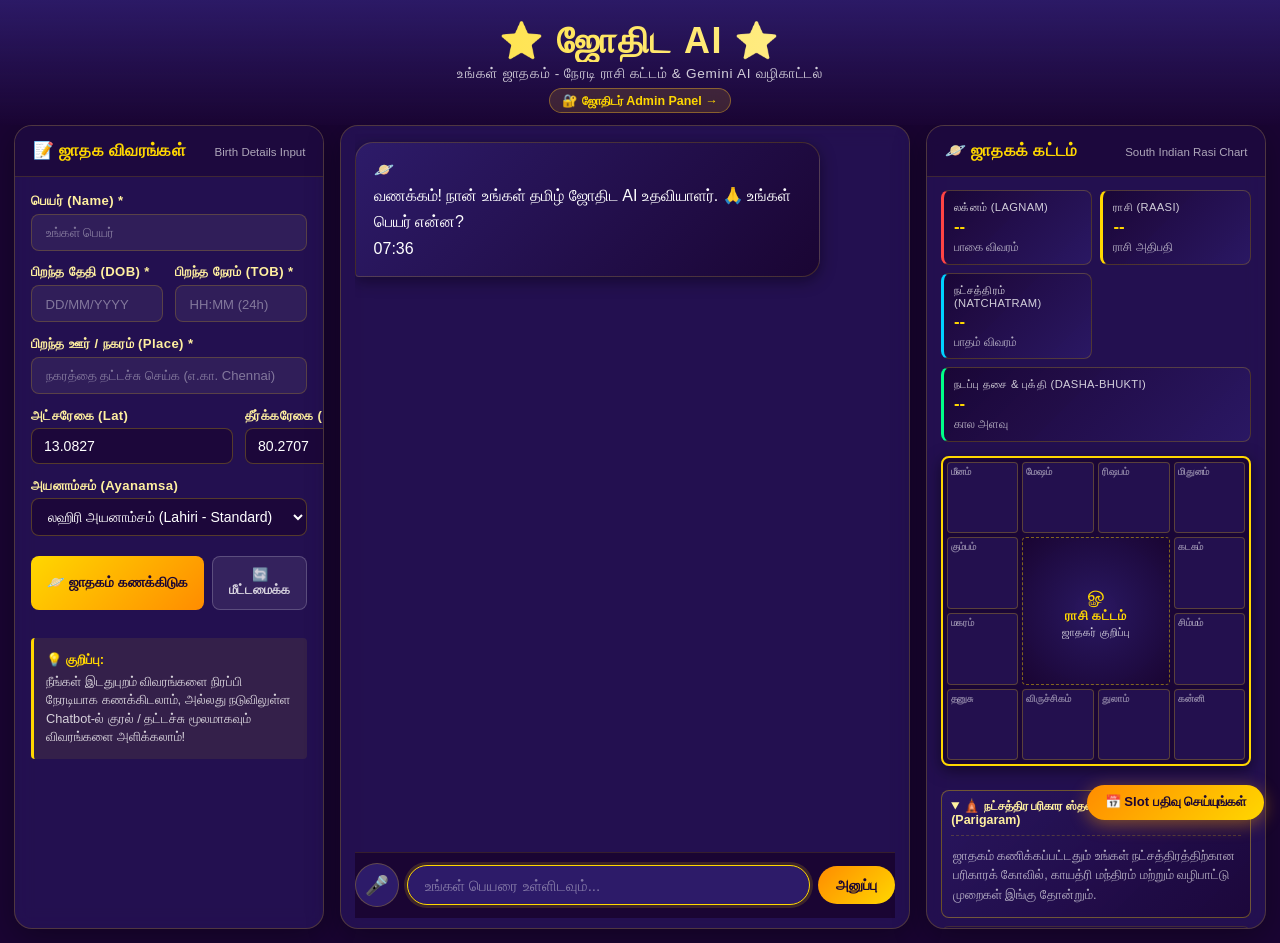
==== commit a3b1cdc5: "Feat: Add direct admin panel access in chatbot and integrate standalone admin dashboard" ====
--- a/index.html
+++ b/index.html
@@ -20,6 +20,9 @@
     <div class="header-inner">
       <h1 class="shimmer-title">⭐ ஜோதிட AI ⭐</h1>
       <p class="subtitle">உங்கள் ஜாதகம் - நேரடி ராசி கட்டம் & Gemini AI வழிகாட்டல்</p>
+      <div class="header-admin-wrapper" style="margin-top: 6px;">
+        <a href="admin/" class="admin-badge-btn" target="_blank" title="Open Astrologer Admin Panel">🔐 ஜோதிடர் Admin Panel →</a>
+      </div>
     </div>
 
     <!-- Mobile Navigation Tabs (visible on screens <= 992px) -->
--- a/assets/css/style.css
+++ b/assets/css/style.css
@@ -141,6 +141,29 @@
   letter-spacing: 0.05em;
 }
 
+.admin-badge-btn {
+  display: inline-flex;
+  align-items: center;
+  gap: 6px;
+  background: rgba(251, 191, 36, 0.15);
+  color: var(--gold);
+  border: 1px solid rgba(251, 191, 36, 0.4);
+  padding: 4px 12px;
+  border-radius: 20px;
+  font-size: 0.78rem;
+  font-weight: 700;
+  text-decoration: none;
+  transition: all 0.2s ease;
+  backdrop-filter: blur(6px);
+}
+
+.admin-badge-btn:hover {
+  background: var(--gold);
+  color: #1a0533;
+  box-shadow: 0 0 12px rgba(251, 191, 36, 0.5);
+  transform: translateY(-1px);
+}
+
 /* ============================================================
    MOBILE NAVIGATION TABS (visible <= 992px)
    ============================================================ */
